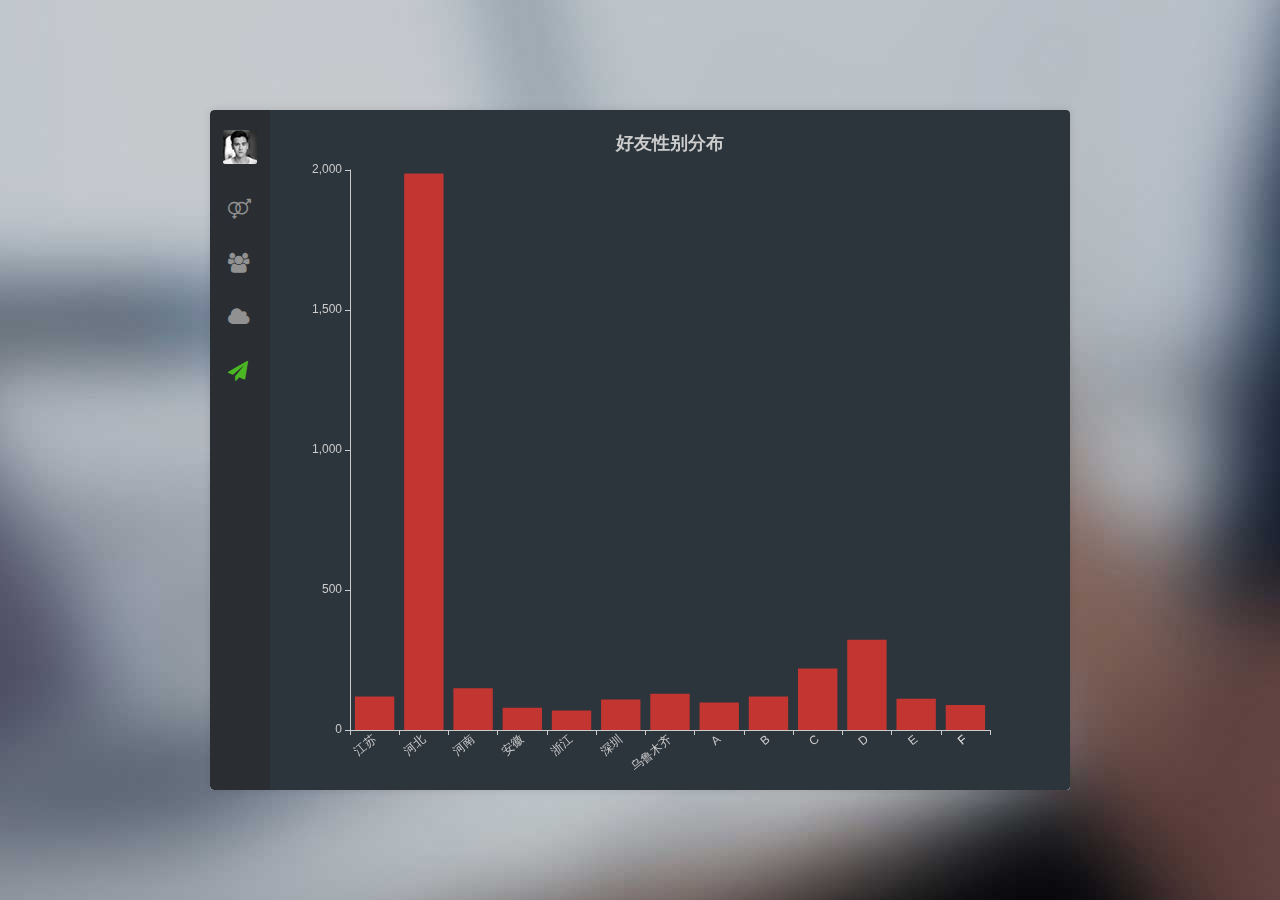
==== web/templates/chat.html @ b85c4e35 "添加图片墙展示模板，后续集成到展示页" ====
<!DOCTYPE html>
<html>
<head>
    <meta charset="utf-8">
    <title>基于Amaze UI仿微信电脑版聊天样式 - A5源码 </title>
    <link rel="stylesheet" href="../static/css/amazeui.min.css"/>
    <link rel="stylesheet" href="../static/css/main.css"/>
    <link rel="stylesheet" href="../static/font-awesome-4.7.0/css/font-awesome.min.css">
</head>
<body>
<div class="box">
    <div class="wechat">

        <div class="sidestrip">
            <div class="am-dropdown" data-am-dropdown>
                <!--头像插件-->
                <div class="own_head am-dropdown-toggle" id="avatar_1"></div>
                <div class="am-dropdown-content">
                    <div class="own_head_top">
                        <div class="own_head_top_text">
                            <p class="own_name" id="username">彭于晏丶plus
                                <img id="gender" src="../static/images/icon/head.png" alt=""/>
                            </p>
                            <p class="own_numb">微信号：<span id="account">123456</span></p>
                        </div>
                        <img id="avatar_2" src="../static/images/own_head.jpg" alt=""/>
                    </div>
                    <div class="own_head_bottom">
                        <p><span>地区</span>江西 九江</p>
                        <!--<div class="own_head_bottom_img">-->
                        <!--<a href=""><img src="../static/images/icon/head_1.png"/></a>-->
                        <!--<a href=""><img src="../static/images/icon/head_2.png"/></a>-->
                        <!--</div>-->
                    </div>
                </div>
            </div>

            <!--三图标-->
            <div class="sidestrip_icon">
                <!--性别分布-->
                <i id="item-gender" class="fa fa-venus-mars"></i>
                <!--头像大图-->
                <i id="item-avatars" class="fa fa-users"></i>
                <!--签名词云-->
                <i id="item-wordcloud" class="fa fa-cloud"></i>
                <!--位置分布-->
                <i id="item-locations" class="fa fa-paper-plane cur"></i>
            </div>

        </div>

        <!--性别分布-->
        <div class="middle">
            <!--性别分布-->
            <div id="ec-gender" style="width: 100%;height: 100%"></div>
        </div>

        <!--头像大图-->
        <div class="middle">
            头像大图
        </div>

        <!--签名词云-->
        <div class="middle">
            签名词云
        </div>

        <!--位置分布-->
        <div class="middle on">
            <div id="ec-locations" style="width: 100%;height: 100%"></div>
        </div>

    </div>
</div>

<script type="text/javascript" src="../static/js/jquery.min.js"></script>
<script type="text/javascript" src="../static/js/amazeui.min.js"></script>
<script type="text/javascript" src="../static/js/zUI.js"></script>
<script type="text/javascript" src="../static/js/wechat.js"></script>
<script type="text/javascript" src="../static/echarts/js/echarts.min.js"></script>
<script type="text/javascript">

    //三图标
    window.onload = function () {
        //加载性别分布图
        // load_gender();
        //加载地域分布图
        load_locations();
    };
</script>


</body>
</html>
---- web/static/css/main.css ----
body {
    background-size: 100% 100%;
    height: 100vh;
    -webkit-user-select: none;
    -moz-user-select: none;
    -ms-user-select: none;
    user-select: none;
}


::-webkit-scrollbar {
    width: 5px;
}

/* 这是针对缺省样式 (必须的) */


::-webkit-scrollbar-track {
    background-color: rgba(0, 0, 0, 0);
    border-radius: 10px;
}

/* 滚动条的滑轨背景颜色 */


::-webkit-scrollbar-thumb {
    background-color: rgba(0, 0, 0, 0.1);
    border-radius: 10px;
}

/* 滑块颜色 */


::-webkit-scrollbar-button {
    background-color: rgba(0, 0, 0, 0);
    height: 0;
}

/* 滑轨两头的监听按钮颜色 */


::-webkit-scrollbar-corner {
    background-color: black;
}

/* 横向滚动条和纵向滚动条相交处尖角的颜色 */


p {
    margin: 0;
}

ul {
    margin: 0;
    padding: 0;
}

ul li {
    list-style-type: none;
}

.box {
    background-image: url(../images/bg.jpg);
    background-repeat: no-repeat;
    width: 100%;
    height: 100%;
    background-position: center center;
    background-size: cover;
    display: flex;
    justify-content: center;
    align-items: center;
}

.qr {
    width: 380px;
    height: 540px;
    background: #fff;
    box-shadow: 0 0 8px rgba(0, 0, 0, .1);
    border-radius: 4px;
    overflow: hidden;
}

.qr-outer {
    position: relative;
    width: 270px;
    height: 270px;
    margin-left: 55px;
    margin-right: 55px;
    margin-top: 45px;
    margin-bottom: 15px;
}

.qr .img {
    width: 100%;
    height: 100%;
}

.qr .hint {
    width: 100%;
    text-align: center;
    font-size: 20px;
}

.qr .hint-grey {
    width: 100%;
    text-align: center;
    font-size: 15px;
    color: darkgrey;
    margin-top: 20px;
}

.wechat {
    width: 860px;
    height: 680px;
    background: #fff;
    box-shadow: 0 0 8px rgba(0, 0, 0, .1);
    border-radius: 4px;
    overflow: hidden;
}

.sidestrip {
    width: 60px;
    background: #2a2e32;
    float: left;
    height: 100%;
    border-radius: 4px 0 0 4px;
    padding-top: 20px;
    position: relative;
}

.own_head {
    width: 34px;
    height: 34px;
    margin-left: 13px;
    border-radius: 2px;
    background: url(../images/own_head.jpg);
    background-size: 34px;
}

.am-dropdown-content {
    width: 300px;
    margin-left: 20px;
    border: none;
    border-radius: 4px;
    box-shadow: 0 0 8px rgba(0, 0, 0, .1);
    padding: 30px;
    top: 0px;
    left: 32px;
}

.am-dropdown-content:after, .am-dropdown-content:before {
    display: none;
}

.own_head_top {
    width: 100%;
    display: inline-block;
    border-bottom: 1px solid #f4f4f4;
    padding-bottom: 25px;
}

.own_name {
    font-size: 18px;
    color: #333;
    margin-bottom: 6px;
}

.own_name > img {
    width: 14px;
    margin-left: 8px;
    margin-top: 3px;
}

.own_numb {
    font-size: 14px;
    color: #999;
}

.own_head_top > img {
    width: 60px;
    float: right;
}

.own_head_top_text {
    float: left;
}

.own_head_bottom {
    padding-top: 20px;
}

.own_head_bottom p {
    color: #333;
}

.own_head_bottom p > span {
    color: #999;
    margin-right: 10px;
}

.own_head_bottom_img {
    display: inline-block;
    float: right;
    margin-top: 10px;
}

.own_head_bottom_img a img {
    margin-left: 20px;
}

#si_1 {
    background: url(../images/icon/head_2.png) no-repeat;
}

#si_2 {
    background: url(../images/icon/head_3.png) no-repeat;
}

#si_3 {
    background: url(../images/icon/head_4.png) no-repeat;
}

.sidestrip_icon {
    margin-top: 30px;
    padding: 0 18px;
    width: 60px;
}

.sidestrip_icon i {
    width: 100%;
    height: 24px;
    display: block;
    margin-bottom: 30px;
    font-size: 20px;
    color: #919191;
}

.sidestrip_icon .cur {
    color: #4bb722;
}

.sidestrip_icon a {
    width: 100%;
    height: 24px;
    display: block;
    margin-bottom: 30px;
}

.active {
    background: url(../images/icon/head_2_1.png) no-repeat !important;
}

.sidestrip_bc {
    background: url(../images/icon/head_5.png) no-repeat;
    position: absolute;
    bottom: 20px;
    width: 16px;
    height: 13px;
    left: 22px;
}

ul.am-dropdown-content {
    padding: 0;
    bottom: 10px;
    top: auto;
    left: 40px;
    background: #393d40;
    width: auto;
    border-radius: 0;
}

ul.am-dropdown-content > li > a {
    color: #fff;
}

ul.am-dropdown-content > .am-active > a, ul.am-dropdown-content > .am-active > a:focus, ul.am-dropdown-content > .am-active > a:hover {
    color: #fff;
    text-decoration: none;
    outline: 0;
    background-color: #333;
}

ul.am-dropdown-content > li > a:focus, ul.am-dropdown-content > li > a:hover {
    text-decoration: none;
    color: #fff;
    background-color: #333;
}

.am-dimmer {
    z-index: 0;
    background-color: rgba(0, 0, 0, 0);
}

.middle {
    width: 800px;
    height: 680px;
    float: left;
    background: #e6e5e5;
    overflow: hidden;
    display: none;
}

.on {
    display: block;
}

.user_list, .friends_list, .icon_list {
    width: 100%;
}

.wx_search {
    padding: 25px 12px 12px 12px;
    display: inline-block;
    width: 100%;
    float: inherit;
}

.wx_search input {
    width: 190px;
    height: 25px;
    background: #e5e2e2;
    border: 1px solid #d9d7d6;
    padding-left: 5px;
    outline: 0;
    float: left;
}

.wx_search button {
    font-size: 20px;
    font: initial;
    background: #e5e2e2;
    border: 1px solid #d9d7d6;
    float: right;
    color: #585858;
    outline: 0;
    height: 25px;
    width: 25px;
}

.wx_search button:hover {
    background: #d0d0d0;
    border: 1px solid #b9b6b5;
}

.user_list li {
    width: 100%;
    height: 64px;
    padding: 12px;
}

.friends_list li {
    width: 100%;
    padding-top: 12px;
    border-bottom: 1px solid #dddbdb;
}

.user_list li:hover, .icon_list li:hover {
    background: #dedbdb;
}

.friends_box:hover {
    background: #dedbdb;
}

.user_head {
    background: #999;
    height: 40px;
    width: 40px;
    border-radius: 2px;
    float: left;
    overflow: hidden;
}

.user_head img {
    width: 40px;
}

.user_text {
    float: left;
    height: 40px;
    width: 120px;
    padding-left: 8px;
}

.friends_text {
    float: left;
    line-height: 40px;
    width: 180px;
    padding-left: 8px;
}

.friends_text p {
    overflow: hidden;
    text-overflow: ellipsis;
    white-space: nowrap;
}

.user_text p {
    line-height: 20px;
    overflow: hidden;
    text-overflow: ellipsis;
    white-space: nowrap;
}

.user_name {
    color: #333;
    font-size: 14px;
}

.user_message {
    color: #999;
    font-size: 12px;
}

.user_time {
    float: right;
    color: #999;
    font-size: 12px;
}

.zUIpanelScrollBox, .zUIpanelScrollBar {
    width: 7px;
    top: 4px;
    right: 0px;
    border-radius: 5px;
}

.zUIpanelScrollBox {
    background: black;
    opacity: 0;
    filter: alpha(opacity=5);
}

.zUIpanelScrollBar {
    background: rgba(0, 0, 0, .1);
    filter: alpha(opacity=80);
}

.office_text {
    width: 100%;
    height: calc(100% - 62px);
    position: relative;
    display: inline-block;
}

.friends_list li > p {
    font-size: 12px;
    color: #999;
    line-height: 26px;
    padding-left: 12px;
}

.friends_box {
    padding: 12px 0;
    width: 100%;
    padding-left: 12px;
    display: flex;
}

.icon_list li {
    width: 100%;
    height: 40px;
}

.icon {
    float: left;
    height: 100%;
    width: 50px;
    position: relative;
}

.icon_list li span {
    display: inline-block;
    line-height: 40px;
}

.icon img {
    position: absolute;
    left: 50%;
    top: 50%;
    transform: translate(-50%, -50%);
}

.icon_active, .user_active {
    background: #dedbdb;
}

/*******聊天窗口******/

.talk_window {
    width: 550px;
    height: 100%;
    float: left;
    background: #f5f5f5;
}

.windows_top {
    padding-top: 10px;
    height: 62px;
    border-bottom: 1px solid #e7e7e7;
}

.windows_top_box > span {
    font-size: 18px;
    color: #333;
    line-height: 52px;
    padding-left: 30px;
    display: inline-block;
}

.windows_top_box {
    width: 100%;
    height: 100%;
    position: relative;
}

.window_icon {
    position: absolute;
    top: -10px;
    right: 0;
}

.window_icon li {
    float: left;
    width: 34px;
    height: 26px;
    position: relative;
}

.window_icon li:hover {
    background: #e3e3e3;
}


.window_icon li a img {
    position: absolute;
    left: 50%;
    top: 50%;
    transform: translate(-50%, -50%);
}

.extend {
    position: absolute;
    right: 14px;
    top: 20px;
    width: 18px;
    height: 16px;
    background: url(../images/icon/icon11.png) center center no-repeat;
    cursor: pointer;
}

.extend:hover {
    background: url(../images/icon/icon12.png) center center no-repeat;
}

.windows_input {
    border-top: 1px solid #ececec;
    height: 145px;
    width: 100%;
}

.windows_body {
    height: 473px;
    width: 100%;
}

.input_icon {
    height: 42px;
    padding: 0 28px;
}

.input_icon a {
    position: relative;
    display: inline-block;
    height: 20px;
    width: 24px;
    margin-top: 11px;
    margin-right: 8px;
}

.input_icon a:nth-child(1) {
    background: url(../images/icon/icon13.png) no-repeat center center;
}

.input_icon a:nth-child(1):hover {
    background: url(../images/icon/icon13_1.png) no-repeat center center;
}

.input_icon a:nth-child(2) {
    background: url(../images/icon/icon14.png) no-repeat center center;
}

.input_icon a:nth-child(2):hover {
    background: url(../images/icon/icon14_1.png) no-repeat center center;
}

.input_icon a:nth-child(3) {
    background: url(../images/icon/icon15.png) no-repeat center center;
}

.input_icon a:nth-child(3):hover {
    background: url(../images/icon/icon15_1.png) no-repeat center center;
}

.input_icon a:nth-child(4) {
    background: url(../images/icon/icon16.png) no-repeat center center;
}

.input_icon a:nth-child(4):hover {
    background: url(../images/icon/icon16_1.png) no-repeat center center;
}

.input_icon a:nth-child(6) {
    background: url(../images/icon/icon17.png) no-repeat center center;
    float: right;
}

.input_icon a:nth-child(6):hover {
    background: url(../images/icon/icon17_1.png) no-repeat center center;
}

.input_icon a:nth-child(5) {
    background: url(../images/icon/icon18.png) no-repeat center center;
    float: right;
}

.input_icon a:nth-child(5):hover {
    background: url(../images/icon/icon18_1.png) no-repeat center center;
}

.input_icon a img {
    position: absolute;
    left: 50%;
    top: 50%;
    transform: translate(-50%, -50%);
}

.input_box textarea {
    width: calc(100% - 56px);
    height: calc(100% - 42px);
    border: none;
    outline: 0;
    background: #f5f5f5;
    resize: none;
    margin-left: 28px;
    font-size: 14px;
    line-height: 20px;
}

.input_box {
    height: calc(100% - 42px);
}

.office_text1 {
    width: 100%;
    height: 100%;
    position: relative;
    display: inline-block;
}

#send {
    border: 1px solid #e5e5e5;
    background: #f5f5f5;
    color: #666;
    padding: 0 8px;
    outline: 0;
    height: 26px;
    float: right;
    margin-top: 8px;
    margin-right: 28px;
}

#send:hover {
    background: #09bb07;
    color: #fff;
    border: 1px solid #09bb07;
}

.optionLeft {
    background: rgb(158, 243, 106);
    float: right;
}

.windows_body p {
    padding: 5px 10px;
    margin-top: 10px;
    border-radius: 4px;
}


/*区分聊天*/

.content {
    width: 100%;
    padding: 10px 20px;
}

.me img {
    float: right;
    width: 34px;
    height: 34px;
    border-radius: 2px;
}

.me span {
    float: right;
    background: #9eea6a;
}

.me {
    margin-top: 10px;
    padding-left: 10px;
    display: block;
    clear: both;
    overflow: hidden;
    float: right;
    margin-bottom: 5px;
}

.me span {
    background: #9eea6a;
    padding: 7px;
    border-radius: 4px;
    margin: 0 10px;
    max-width: 80%;
    border: 1px solid #9eea6a;
    position: relative;
}

.me span:before {
    content: " ";
    position: absolute;
    top: 9px;
    right: 100%;
    border: 6px solid transparent;
    border-left-color: #9eea6a;
    right: inherit;
    left: 100%;
}

/*other*/
.other img {
    float: right;
    width: 34px;
    height: 34px;
    border-radius: 2px;
}

.other span {
    float: right;
    background: #9eea6a;
}

.other {
    margin-top: 10px;
    padding-left: 10px;
    width: 80%;
    display: block;
    clear: both;
    overflow: hidden;
    float: left;
    margin-bottom: 5px;
}

.other img {
    float: left;
}

.other span {
    background: #fff;
    padding: 7px;
    border-radius: 4px;
    float: left;
    margin: 0 10px;
    max-width: 80%;
    border: 1px solid #ededed;
    position: relative;
}

.other span:before {
    content: "";
    position: absolute;
    top: 9px;
    right: 100%;
    border: 6px solid transparent;
    border-right-color: #fff;
    right: inherit;
    right: 100%;
}
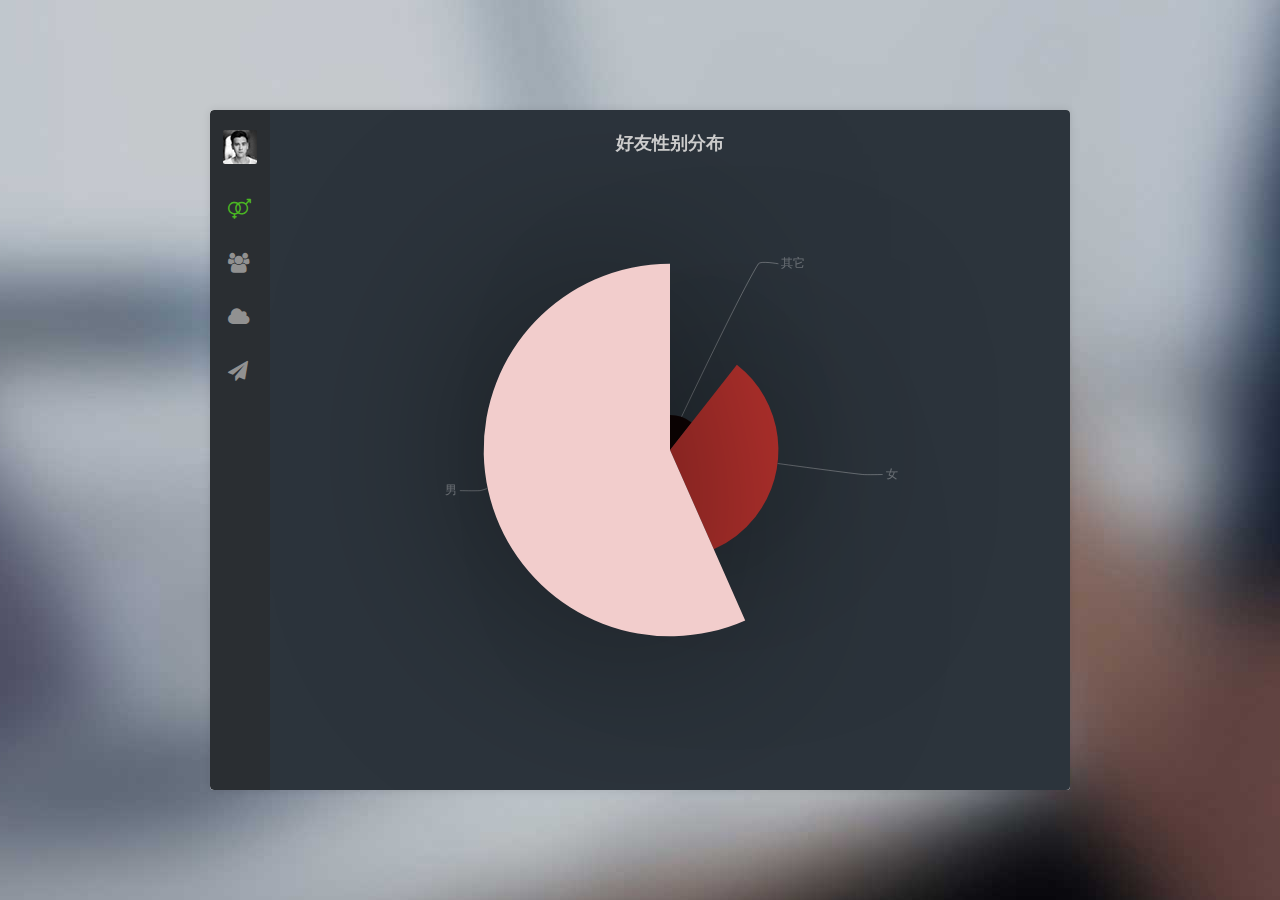
==== commit 161fb689: "添加变è标签切换功能" ====
--- a/web/templates/chat.html
+++ b/web/templates/chat.html
@@ -38,36 +38,40 @@
             <!--三图标-->
             <div class="sidestrip_icon">
                 <!--性别分布-->
-                <i id="item-gender" class="fa fa-venus-mars"></i>
-                <!--头像大图-->
-                <i id="item-avatars" class="fa fa-users"></i>
+                <i id="item-gender" class="tab fa fa-venus-mars cur"
+                   onclick="changeTab('item-gender','tab-content-gender',load_gender())"></i>
+                <!--头像照片墙-->
+                <i id="item-avatars" class="tab fa fa-users"
+                   onclick="changeTab('item-avatars','tab-content-avatar')"></i>
                 <!--签名词云-->
-                <i id="item-wordcloud" class="fa fa-cloud"></i>
+                <i id="item-wordcloud" class="tab fa fa-cloud"
+                   onclick="changeTab('item-wordcloud','tab-content-wordcloud')"></i>
                 <!--位置分布-->
-                <i id="item-locations" class="fa fa-paper-plane cur"></i>
+                <i id="item-locations" class="tab fa fa-paper-plane"
+                   onclick="changeTab('item-locations','tab-content-locations',load_locations())"></i>
             </div>
 
         </div>
 
         <!--性别分布-->
-        <div class="middle">
+        <div class="middle on" id="tab-content-gender">
             <!--性别分布-->
-            <div id="ec-gender" style="width: 100%;height: 100%"></div>
+            <div id="ec-gender" style="width: 800px;height: 680px"></div>
         </div>
 
-        <!--头像大图-->
-        <div class="middle">
-            头像大图
+        <!--头像照片墙-->
+        <div class="middle" id="tab-content-avatar">
+            <div id="avatar-wall" style="width: 800px;height: 680px"></div>
         </div>
 
         <!--签名词云-->
-        <div class="middle">
-            签名词云
+        <div class="middle" id="tab-content-wordcloud">
+            <div id="word-cloud" style="width: 800px;height: 680px"></div>
         </div>
 
         <!--位置分布-->
-        <div class="middle on">
-            <div id="ec-locations" style="width: 100%;height: 100%"></div>
+        <div class="middle" id="tab-content-locations">
+            <div id="ec-locations" style="width: 800px;height: 680px"></div>
         </div>
 
     </div>
@@ -83,9 +87,9 @@
     //三图标
     window.onload = function () {
         //加载性别分布图
-        // load_gender();
+        load_gender();
         //加载地域分布图
-        load_locations();
+        // load_locations();
     };
 </script>
 
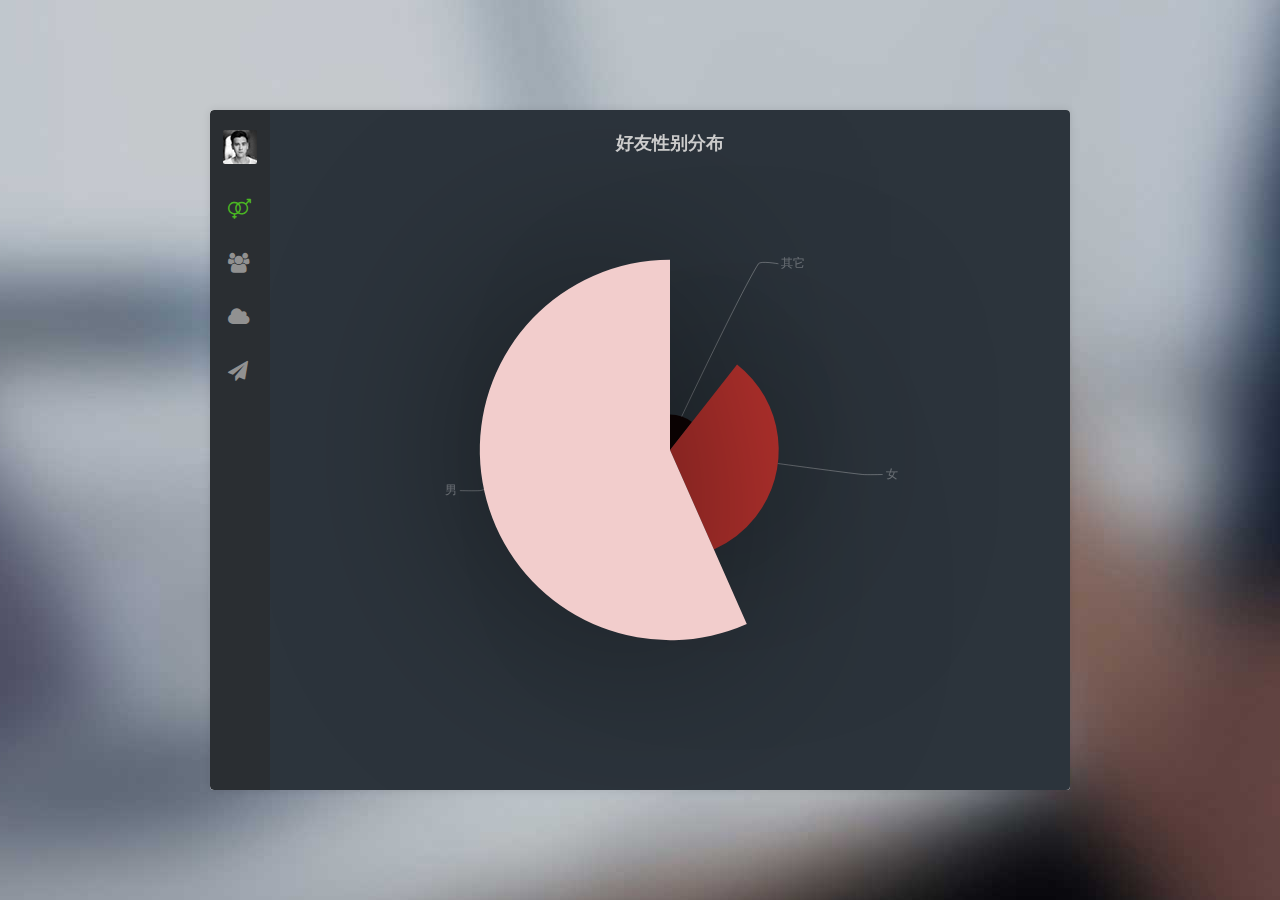
==== commit 9463845b: "尝试继集æ照片墙" ====
--- a/web/templates/chat.html
+++ b/web/templates/chat.html
@@ -1,4 +1,4 @@
-<!DOCTYPE html>
+<!DOCTYPE html PUBLIC "http://www.w3.org/TR/xhtml1/DTD/xhtml1-transitional.dtd">
 <html>
 <head>
     <meta charset="utf-8">
@@ -6,6 +6,7 @@
     <link rel="stylesheet" href="../static/css/amazeui.min.css"/>
     <link rel="stylesheet" href="../static/css/main.css"/>
     <link rel="stylesheet" href="../static/font-awesome-4.7.0/css/font-awesome.min.css">
+    <link rel="stylesheet" href="../static/css/3dimages-mine.css"/>
 </head>
 <body>
 <div class="box">
@@ -42,7 +43,7 @@
                    onclick="changeTab('item-gender','tab-content-gender',load_gender())"></i>
                 <!--头像照片墙-->
                 <i id="item-avatars" class="tab fa fa-users"
-                   onclick="changeTab('item-avatars','tab-content-avatar')"></i>
+                   onclick="changeTab('item-avatars','tab-content-avatar',load_avatars())"></i>
                 <!--签名词云-->
                 <i id="item-wordcloud" class="tab fa fa-cloud"
                    onclick="changeTab('item-wordcloud','tab-content-wordcloud')"></i>
@@ -61,7 +62,12 @@
 
         <!--头像照片墙-->
         <div class="middle" id="tab-content-avatar">
-            <div id="avatar-wall" style="width: 800px;height: 680px"></div>
+            <div id="avatar-wall" style="width: 800px;height: 680px;position: relative">
+                <div id="command">
+                    <div id="bar"></div>
+                </div>
+                <div id="urlInfo"></div>
+            </div>
         </div>
 
         <!--签名词云-->
@@ -80,8 +86,9 @@
 <script type="text/javascript" src="../static/js/jquery.min.js"></script>
 <script type="text/javascript" src="../static/js/amazeui.min.js"></script>
 <script type="text/javascript" src="../static/js/zUI.js"></script>
+<script type="text/javascript" src="../static/js/3dimages-mine.js"></script>
+<script type="text/javascript" src="../static/echarts/js/echarts.min.js"></script>
 <script type="text/javascript" src="../static/js/wechat.js"></script>
-<script type="text/javascript" src="../static/echarts/js/echarts.min.js"></script>
 <script type="text/javascript">
 
     //三图标
--- a/web/static/css/3dimages-mine.css
+++ b/web/static/css/3dimages-mine.css
@@ -0,0 +1,90 @@
+/*html {*/
+/*overflow: hidden;*/
+/*}*/
+
+/*body {*/
+/*position: absolute;*/
+/*margin: 0px;*/
+/*padding: 0px;*/
+/*background: #eee;*/
+/*width: 100%;*/
+/*height: 100%;*/
+/*color: #fff;*/
+/*font-family: arial;*/
+/*font-size: 0.8em;*/
+/*}*/
+
+#avatar-wall {
+    position: relative;
+    width: 100%;
+    height: 100%;
+    background: #000;
+    overflow: hidden;
+    font-family: arial;
+    font-size: 0.8em;
+}
+
+#avatar-wall img, canvas {
+    position: absolute;
+    left: -9999px;
+    cursor: pointer;
+    image-rendering: optimizeSpeed;
+
+}
+
+#avatar-wall .href {
+    border: #FFF dotted 1px;
+}
+
+#avatar-wall .fog {
+    position: absolute;
+    background: #fff;
+    opacity: 0.1;
+    filter: alpha(opacity=10);
+}
+
+#command {
+    position: absolute;
+    left: 1em;
+    top: 1em;
+    width: 130px;
+    z-index: 30000;
+    background: #000;
+    border: #000 solid 1em;
+}
+
+#bar {
+    position: relative;
+    left: 1em;
+    top: 1em;
+    height: 160px;
+}
+
+#bar .button {
+    position: absolute;
+    background: #222;
+    width: 20px;
+    height: 20px;
+    cursor: pointer;
+}
+
+#bar .loaded {
+    background: #666;
+}
+
+#bar .viewed {
+    background: #fff;
+}
+
+#bar .selected {
+    background: #f00;
+}
+
+#urlInfo {
+    position: absolute;
+    background: url(../samples/images/r.gif) no-repeat 0 4px;
+    visibility: hidden;
+    z-index: 30000;
+    padding-left: 12px;
+    cursor: pointer;
+}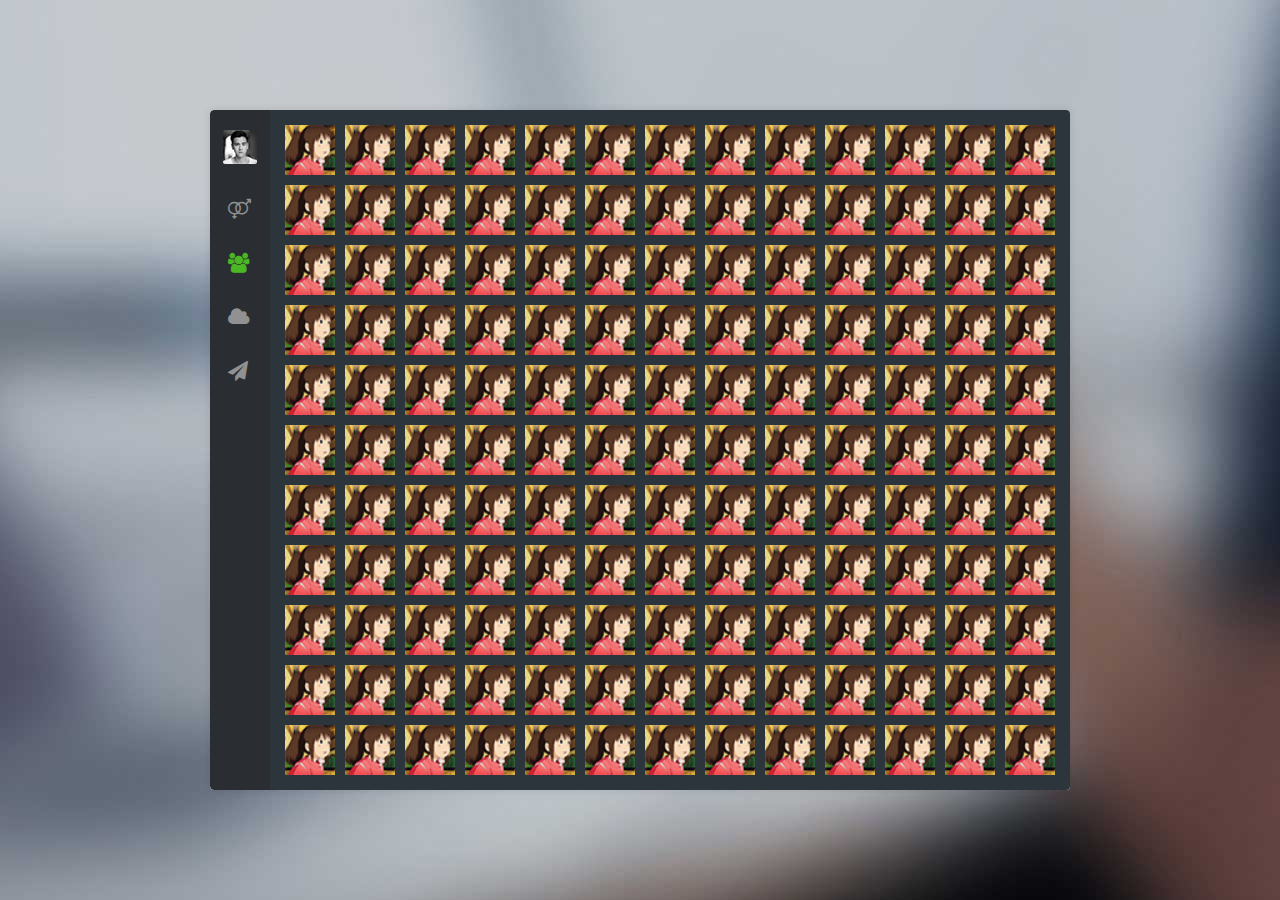
==== commit 115ac431: "添加简单的照片墙" ====
--- a/web/templates/chat.html
+++ b/web/templates/chat.html
@@ -6,7 +6,11 @@
     <link rel="stylesheet" href="../static/css/amazeui.min.css"/>
     <link rel="stylesheet" href="../static/css/main.css"/>
     <link rel="stylesheet" href="../static/font-awesome-4.7.0/css/font-awesome.min.css">
-    <link rel="stylesheet" href="../static/css/3dimages-mine.css"/>
+    <style rel="stylesheet">
+        selector::-webkit-scrollbar {
+            width: 0;
+        }
+    </style>
 </head>
 <body>
 <div class="box">
@@ -39,10 +43,10 @@
             <!--三图标-->
             <div class="sidestrip_icon">
                 <!--性别分布-->
-                <i id="item-gender" class="tab fa fa-venus-mars cur"
+                <i id="item-gender" class="tab fa fa-venus-mars"
                    onclick="changeTab('item-gender','tab-content-gender',load_gender())"></i>
                 <!--头像照片墙-->
-                <i id="item-avatars" class="tab fa fa-users"
+                <i id="item-avatars" class="tab fa fa-users cur"
                    onclick="changeTab('item-avatars','tab-content-avatar',load_avatars())"></i>
                 <!--签名词云-->
                 <i id="item-wordcloud" class="tab fa fa-cloud"
@@ -55,24 +59,22 @@
         </div>
 
         <!--性别分布-->
-        <div class="middle on" id="tab-content-gender">
+        <div class="middle" id="tab-content-gender">
             <!--性别分布-->
             <div id="ec-gender" style="width: 800px;height: 680px"></div>
         </div>
 
         <!--头像照片墙-->
-        <div class="middle" id="tab-content-avatar">
-            <div id="avatar-wall" style="width: 800px;height: 680px;position: relative">
-                <div id="command">
-                    <div id="bar"></div>
-                </div>
-                <div id="urlInfo"></div>
+        <div class="middle on" id="tab-content-avatar">
+            <div class="fleft">
+                <div class="fleftContent" id="avatar-wall"></div>
             </div>
+            <!--<div id="avatar-wall" style="width: 800px;height: 680px;padding: 10px;overflow: scroll"></div>-->
         </div>
 
         <!--签名词云-->
         <div class="middle" id="tab-content-wordcloud">
-            <div id="word-cloud" style="width: 800px;height: 680px"></div>
+            <div id="word-cloud" style="width: 800px;height: 680px;"></div>
         </div>
 
         <!--位置分布-->
@@ -86,7 +88,6 @@
 <script type="text/javascript" src="../static/js/jquery.min.js"></script>
 <script type="text/javascript" src="../static/js/amazeui.min.js"></script>
 <script type="text/javascript" src="../static/js/zUI.js"></script>
-<script type="text/javascript" src="../static/js/3dimages-mine.js"></script>
 <script type="text/javascript" src="../static/echarts/js/echarts.min.js"></script>
 <script type="text/javascript" src="../static/js/wechat.js"></script>
 <script type="text/javascript">
@@ -94,9 +95,10 @@
     //三图标
     window.onload = function () {
         //加载性别分布图
-        load_gender();
+        // load_gender();
         //加载地域分布图
         // load_locations();
+        load_avatars();
     };
 </script>
 
--- a/web/static/css/main.css
+++ b/web/static/css/main.css
@@ -296,7 +296,7 @@
     width: 800px;
     height: 680px;
     float: left;
-    background: #e6e5e5;
+    background: #2c343c;
     overflow: hidden;
     display: none;
 }
@@ -789,33 +789,18 @@
     right: 100%;
 }
 
-
-
-
-
-
-
-
-
-
-
-
-
-
-
-
-
-
-
-
-
-
-
-
-
-
-
-
-
-
-
+.fleft {
+    width: 800px;
+    height: 680px;
+    overflow: hidden;
+    padding-left: 10px;
+    padding-top: 10px;
+    padding-bottom: 10px;
+}
+
+.fleft .fleftContent {
+    width: 102%;
+    height: 100%;
+    overflow: auto;
+    overflow-x: hidden;
+}
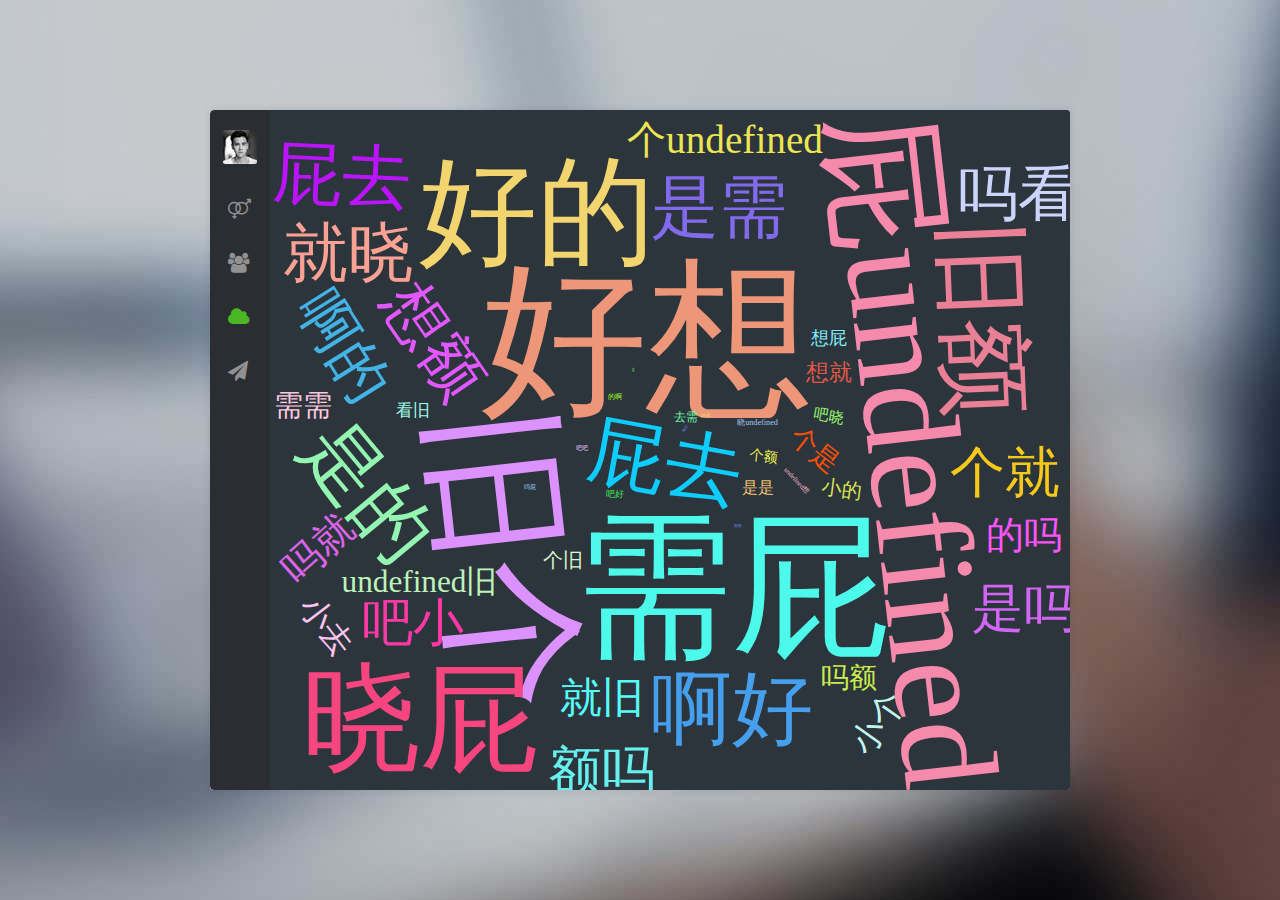
==== commit 743fa19b: "添加词云实现" ====
--- a/web/templates/chat.html
+++ b/web/templates/chat.html
@@ -46,11 +46,11 @@
                 <i id="item-gender" class="tab fa fa-venus-mars"
                    onclick="changeTab('item-gender','tab-content-gender',load_gender())"></i>
                 <!--头像照片墙-->
-                <i id="item-avatars" class="tab fa fa-users cur"
+                <i id="item-avatars" class="tab fa fa-users"
                    onclick="changeTab('item-avatars','tab-content-avatar',load_avatars())"></i>
                 <!--签名词云-->
-                <i id="item-wordcloud" class="tab fa fa-cloud"
-                   onclick="changeTab('item-wordcloud','tab-content-wordcloud')"></i>
+                <i id="item-wordcloud" class="tab fa fa-cloud cur"
+                   onclick="changeTab('item-wordcloud','tab-content-wordcloud',load_wordcloud())"></i>
                 <!--位置分布-->
                 <i id="item-locations" class="tab fa fa-paper-plane"
                    onclick="changeTab('item-locations','tab-content-locations',load_locations())"></i>
@@ -65,15 +65,14 @@
         </div>
 
         <!--头像照片墙-->
-        <div class="middle on" id="tab-content-avatar">
+        <div class="middle" id="tab-content-avatar">
             <div class="fleft">
                 <div class="fleftContent" id="avatar-wall"></div>
             </div>
-            <!--<div id="avatar-wall" style="width: 800px;height: 680px;padding: 10px;overflow: scroll"></div>-->
         </div>
 
         <!--签名词云-->
-        <div class="middle" id="tab-content-wordcloud">
+        <div class="middle on" id="tab-content-wordcloud">
             <div id="word-cloud" style="width: 800px;height: 680px;"></div>
         </div>
 
@@ -89,6 +88,7 @@
 <script type="text/javascript" src="../static/js/amazeui.min.js"></script>
 <script type="text/javascript" src="../static/js/zUI.js"></script>
 <script type="text/javascript" src="../static/echarts/js/echarts.min.js"></script>
+<script type="text/javascript" src="../static/js/wordcloud2.js"></script>
 <script type="text/javascript" src="../static/js/wechat.js"></script>
 <script type="text/javascript">
 
@@ -98,8 +98,12 @@
         // load_gender();
         //加载地域分布图
         // load_locations();
-        load_avatars();
+        //加载头像
+        // load_avatars();
+        //加载词云
+        load_wordcloud();
     };
+
 </script>
 
 
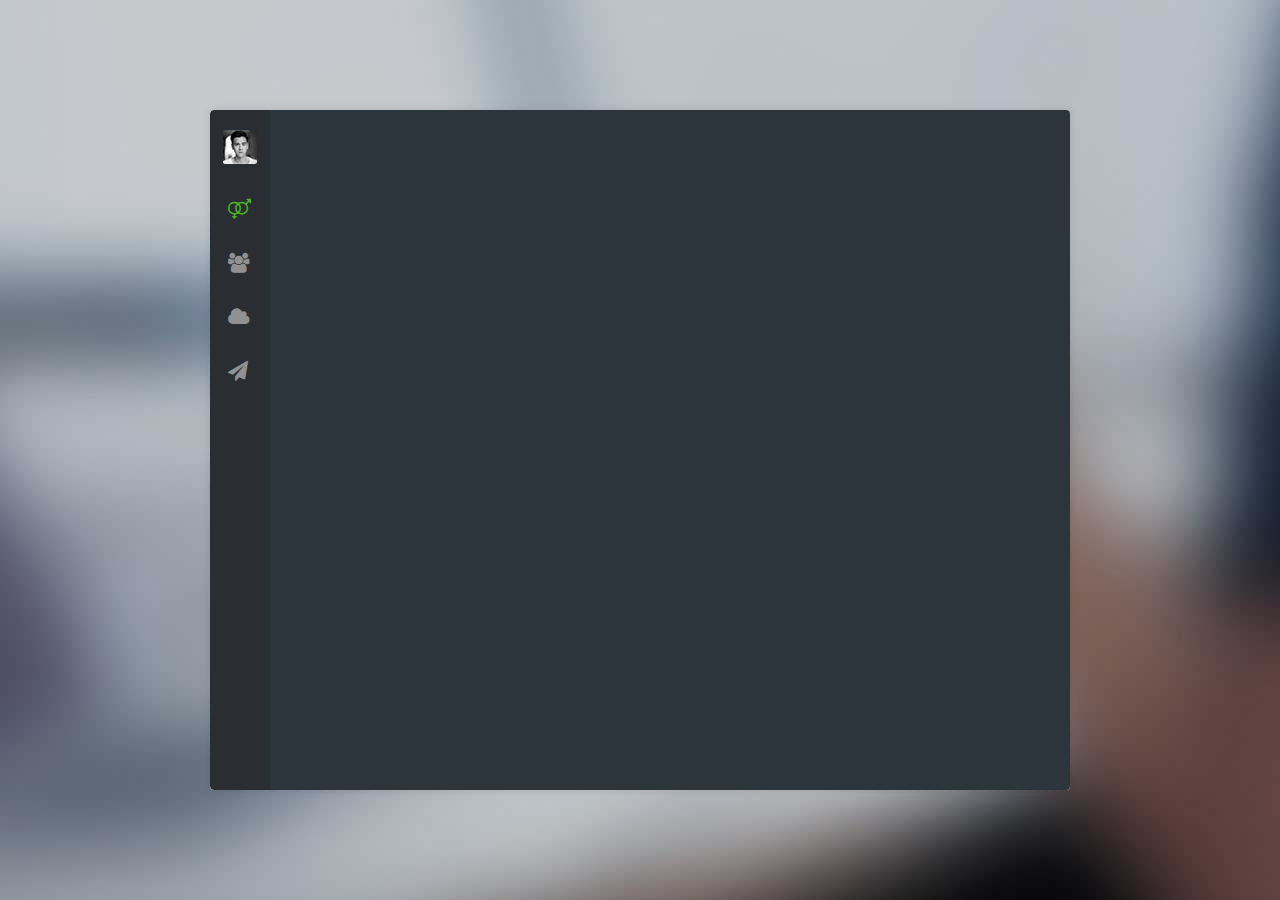
==== commit 72e3fba8: "临时保存中" ====
--- a/web/templates/chat.html
+++ b/web/templates/chat.html
@@ -2,7 +2,7 @@
 <html>
 <head>
     <meta charset="utf-8">
-    <title>基于Amaze UI仿微信电脑版聊天样式 - A5源码 </title>
+    <title>分析报告</title>
     <link rel="stylesheet" href="../static/css/amazeui.min.css"/>
     <link rel="stylesheet" href="../static/css/main.css"/>
     <link rel="stylesheet" href="../static/font-awesome-4.7.0/css/font-awesome.min.css">
@@ -13,6 +13,7 @@
     </style>
 </head>
 <body>
+<div id="uid" style="display: none">{{uid}}</div>
 <div class="box">
     <div class="wechat">
 
@@ -23,15 +24,15 @@
                 <div class="am-dropdown-content">
                     <div class="own_head_top">
                         <div class="own_head_top_text">
-                            <p class="own_name" id="username">彭于晏丶plus
-                                <img id="gender" src="../static/images/icon/head.png" alt=""/>
+                            <p class="own_name"><span id="username">彭于晏丶plus</span>
+                                <img id="gender" src="../static/images/icon/male.png" alt=""/>
                             </p>
                             <p class="own_numb">微信号：<span id="account">123456</span></p>
                         </div>
                         <img id="avatar_2" src="../static/images/own_head.jpg" alt=""/>
                     </div>
                     <div class="own_head_bottom">
-                        <p><span>地区</span>江西 九江</p>
+                        <p><span style="color: #999;margin-right: 10px;">地区</span><span id="location">江西 九江</span></p>
                         <!--<div class="own_head_bottom_img">-->
                         <!--<a href=""><img src="../static/images/icon/head_1.png"/></a>-->
                         <!--<a href=""><img src="../static/images/icon/head_2.png"/></a>-->
@@ -43,13 +44,13 @@
             <!--三图标-->
             <div class="sidestrip_icon">
                 <!--性别分布-->
-                <i id="item-gender" class="tab fa fa-venus-mars"
+                <i id="item-gender" class="tab fa fa-venus-mars cur"
                    onclick="changeTab('item-gender','tab-content-gender',load_gender())"></i>
                 <!--头像照片墙-->
                 <i id="item-avatars" class="tab fa fa-users"
                    onclick="changeTab('item-avatars','tab-content-avatar',load_avatars())"></i>
                 <!--签名词云-->
-                <i id="item-wordcloud" class="tab fa fa-cloud cur"
+                <i id="item-wordcloud" class="tab fa fa-cloud"
                    onclick="changeTab('item-wordcloud','tab-content-wordcloud',load_wordcloud())"></i>
                 <!--位置分布-->
                 <i id="item-locations" class="tab fa fa-paper-plane"
@@ -59,7 +60,7 @@
         </div>
 
         <!--性别分布-->
-        <div class="middle" id="tab-content-gender">
+        <div class="middle on" id="tab-content-gender">
             <!--性别分布-->
             <div id="ec-gender" style="width: 800px;height: 680px"></div>
         </div>
@@ -72,7 +73,7 @@
         </div>
 
         <!--签名词云-->
-        <div class="middle on" id="tab-content-wordcloud">
+        <div class="middle" id="tab-content-wordcloud">
             <div id="word-cloud" style="width: 800px;height: 680px;"></div>
         </div>
 
@@ -91,9 +92,18 @@
 <script type="text/javascript" src="../static/js/wordcloud2.js"></script>
 <script type="text/javascript" src="../static/js/wechat.js"></script>
 <script type="text/javascript">
+    //防止页面后退
+    history.pushState(null, null, document.URL);
+    window.addEventListener('popstate', function () {
+        history.pushState(null, null, document.URL);
+    });
+
 
     //三图标
     window.onload = function () {
+        //加载好友信息
+        get_contacts()
+
         //加载性别分布图
         // load_gender();
         //加载地域分布图
@@ -101,7 +111,7 @@
         //加载头像
         // load_avatars();
         //加载词云
-        load_wordcloud();
+        // load_wordcloud();
     };
 
 </script>
--- a/web/static/css/main.css
+++ b/web/static/css/main.css
@@ -182,6 +182,12 @@
     float: right;
 }
 
+/*.male {*/
+    /*color: #35d9ec;*/
+    /*float: right;*/
+    /*font-size: 20px;*/
+/*}*/
+
 .own_head_top_text {
     float: left;
 }
@@ -194,10 +200,10 @@
     color: #333;
 }
 
-.own_head_bottom p > span {
-    color: #999;
-    margin-right: 10px;
-}
+/*.own_head_bottom p > span {*/
+    /*color: #999;*/
+    /*margin-right: 10px;*/
+/*}*/
 
 .own_head_bottom_img {
     display: inline-block;
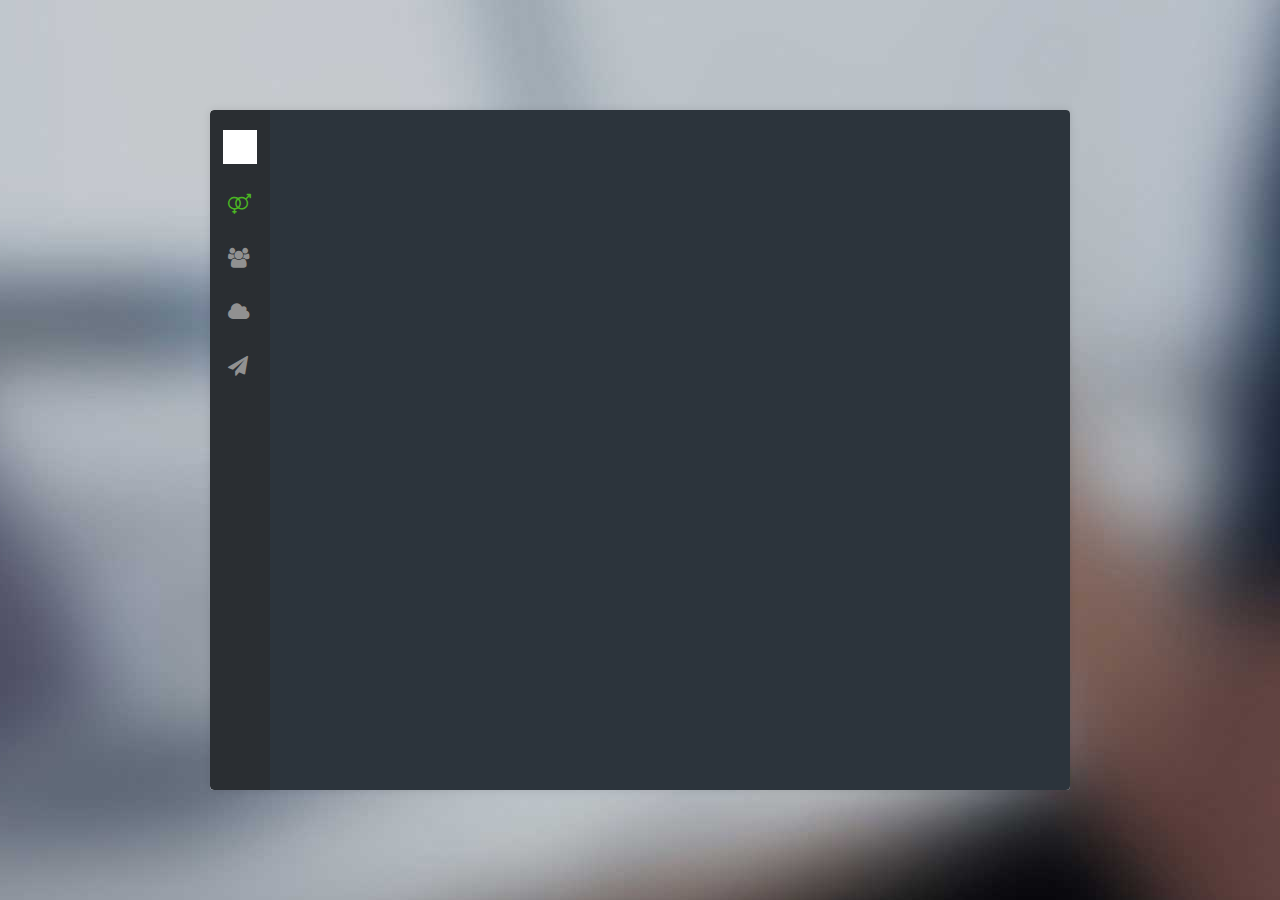
==== commit 882144a1: "实现个人信息获取展示，好友性别分布获取展示" ====
--- a/web/templates/chat.html
+++ b/web/templates/chat.html
@@ -20,19 +20,21 @@
         <div class="sidestrip">
             <div class="am-dropdown" data-am-dropdown>
                 <!--头像插件-->
-                <div class="own_head am-dropdown-toggle" id="avatar_1"></div>
+                <div class="own_head am-dropdown-toggle"><img id="avatar_1" src="../static/images/avatar_holder.png"
+                                                              alt="头像">
+                </div>
                 <div class="am-dropdown-content">
                     <div class="own_head_top">
                         <div class="own_head_top_text">
-                            <p class="own_name"><span id="username">彭于晏丶plus</span>
-                                <img id="gender" src="../static/images/icon/male.png" alt=""/>
+                            <p class="own_name"><span id="username"></span>
+                                <img id="gender" src="../static/images/icon/male.png" alt="性别"/>
                             </p>
-                            <p class="own_numb">微信号：<span id="account">123456</span></p>
+                            <p class="own_numb">微信号：<span id="account"></span></p>
                         </div>
-                        <img id="avatar_2" src="../static/images/own_head.jpg" alt=""/>
+                        <img id="avatar_2" src="../static/images/avatar_holder.png" alt="头像"/>
                     </div>
                     <div class="own_head_bottom">
-                        <p><span style="color: #999;margin-right: 10px;">地区</span><span id="location">江西 九江</span></p>
+                        <p><span style="color: #999;margin-right: 10px;">地区</span><span id="location"></span></p>
                         <!--<div class="own_head_bottom_img">-->
                         <!--<a href=""><img src="../static/images/icon/head_1.png"/></a>-->
                         <!--<a href=""><img src="../static/images/icon/head_2.png"/></a>-->
@@ -45,7 +47,7 @@
             <div class="sidestrip_icon">
                 <!--性别分布-->
                 <i id="item-gender" class="tab fa fa-venus-mars cur"
-                   onclick="changeTab('item-gender','tab-content-gender',load_gender())"></i>
+                   onclick="changeTab('item-gender','tab-content-gender',load_sex_info())"></i>
                 <!--头像照片墙-->
                 <i id="item-avatars" class="tab fa fa-users"
                    onclick="changeTab('item-avatars','tab-content-avatar',load_avatars())"></i>
@@ -101,8 +103,12 @@
 
     //三图标
     window.onload = function () {
+        //加载自己的信息
+        load_self_info();
+        //加载性别信息
+        load_sex_info();
         //加载好友信息
-        get_contacts()
+        //get_contacts()
 
         //加载性别分布图
         // load_gender();
--- a/web/static/css/main.css
+++ b/web/static/css/main.css
@@ -134,8 +134,13 @@
     height: 34px;
     margin-left: 13px;
     border-radius: 2px;
-    background: url(../images/own_head.jpg);
-    background-size: 34px;
+    /*background: url(../images/own_head.jpg);*/
+    /*background-size: 34px;*/
+}
+
+.own_head img {
+    width: 34px;
+    height: 34px;
 }
 
 .am-dropdown-content {
@@ -183,9 +188,9 @@
 }
 
 /*.male {*/
-    /*color: #35d9ec;*/
-    /*float: right;*/
-    /*font-size: 20px;*/
+/*color: #35d9ec;*/
+/*float: right;*/
+/*font-size: 20px;*/
 /*}*/
 
 .own_head_top_text {
@@ -201,8 +206,8 @@
 }
 
 /*.own_head_bottom p > span {*/
-    /*color: #999;*/
-    /*margin-right: 10px;*/
+/*color: #999;*/
+/*margin-right: 10px;*/
 /*}*/
 
 .own_head_bottom_img {
